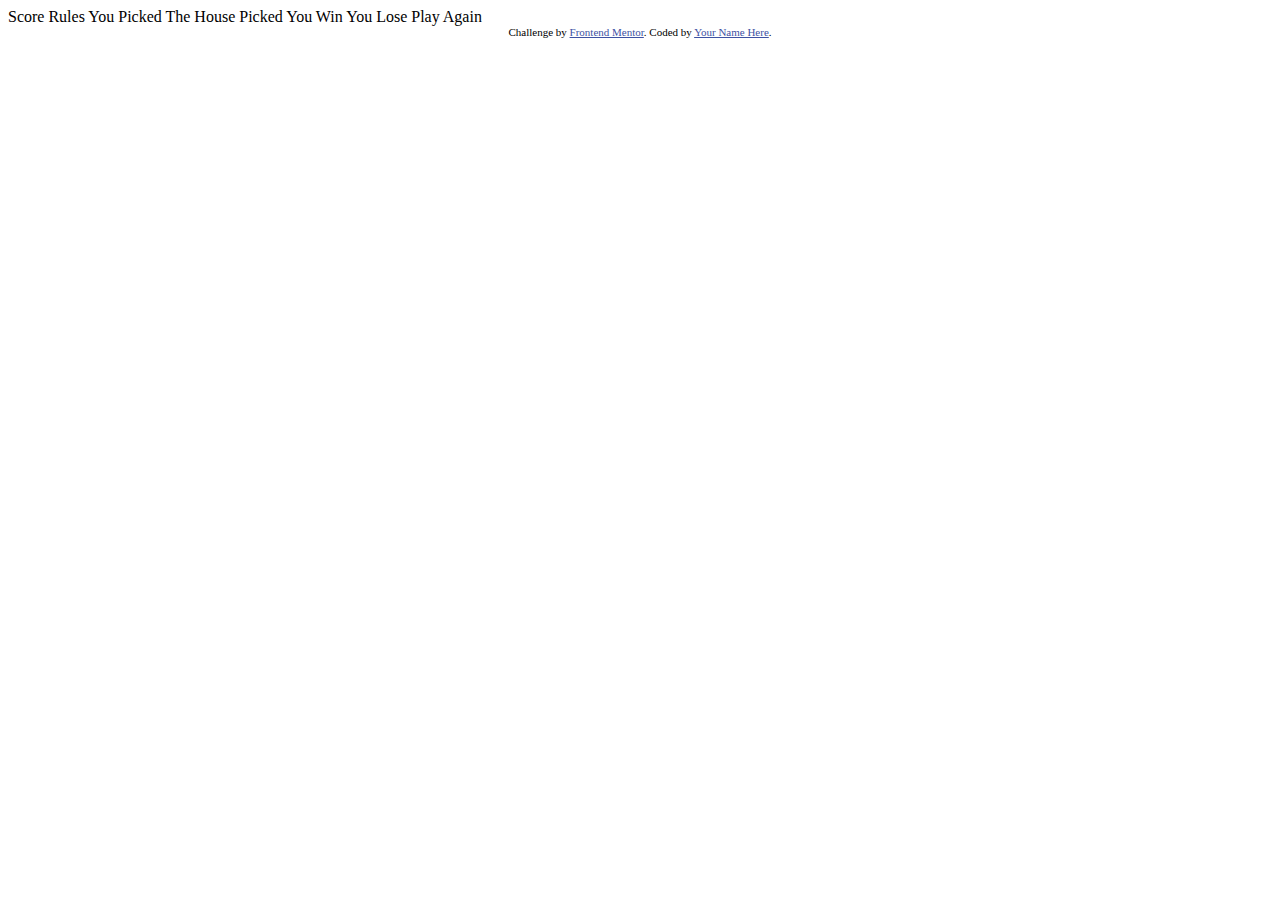
==== index.html @ a4fbf3fb "starting project" ====
<!DOCTYPE html>
<html lang="en">
<head>
  <meta charset="UTF-8">
  <meta name="viewport" content="width=device-width, initial-scale=1.0"> <!-- displays site properly based on user's device -->

  <link rel="icon" type="image/png" sizes="32x32" href="./images/favicon-32x32.png">
  
  <title>Frontend Mentor | Rock, Paper, Scissors</title>

  Score
  Rules

  You Picked
  The House Picked

  You Win
  You Lose

  Play Again

  <!-- Feel free to remove these styles or customise in your own stylesheet 👍 -->
  <style>
    .attribution { font-size: 11px; text-align: center; }
    .attribution a { color: hsl(228, 45%, 44%); }
  </style>
</head>
<body>


  
  <div class="attribution">
    Challenge by <a href="https://www.frontendmentor.io?ref=challenge" target="_blank">Frontend Mentor</a>. 
    Coded by <a href="#">Your Name Here</a>.
  </div>
</body>
</html>
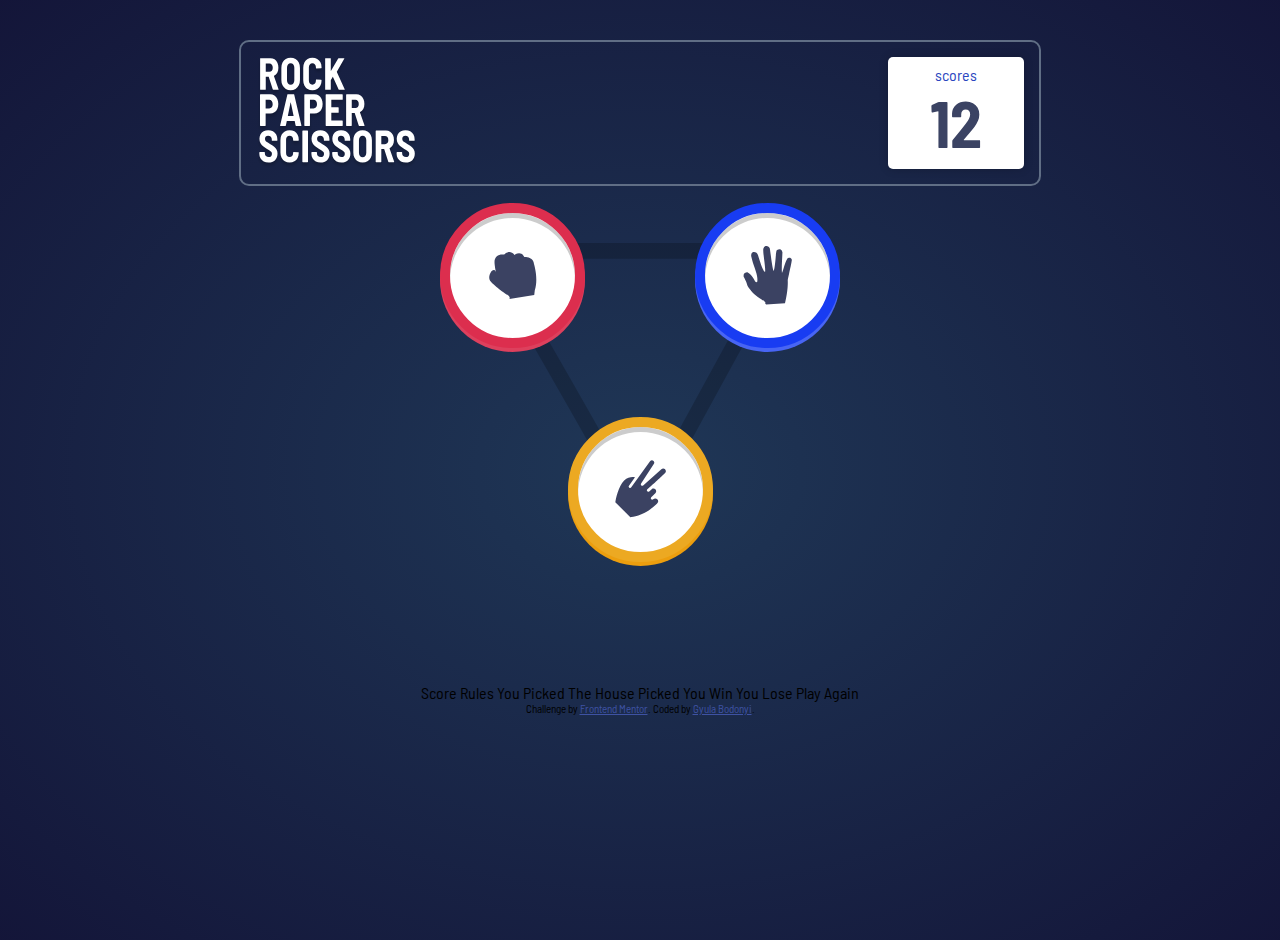
==== commit bc572787: "first page layout" ====
--- a/index.html
+++ b/index.html
@@ -1,12 +1,46 @@
 <!DOCTYPE html>
 <html lang="en">
+
 <head>
   <meta charset="UTF-8">
   <meta name="viewport" content="width=device-width, initial-scale=1.0"> <!-- displays site properly based on user's device -->
+  <title>Frontend Mentor | Rock, Paper, Scissors</title>
 
   <link rel="icon" type="image/png" sizes="32x32" href="./images/favicon-32x32.png">
-  
-  <title>Frontend Mentor | Rock, Paper, Scissors</title>
+  <!-- Fonts -->
+  <link href="https://fonts.googleapis.com/css2?family=Barlow+Semi+Condensed:wght@600;700&display=swap" rel="stylesheet">
+  <!-- Stylesheet -->
+  <link rel="stylesheet" href="styles.css">
+
+  <!-- jQery -->
+  <script src="https://ajax.googleapis.com/ajax/libs/jquery/3.5.1/jquery.min.js"></script>
+
+</head>
+
+<body>
+  <div class="score-board">
+    <img src="images/logo.svg" alt="logo" class="logo">
+    <div class="scores">
+      <p>scores</p>
+      <h2>12</h2>
+    </div>
+  </div>
+
+  <div class="play-start">
+        <img src="images/bg-triangle.svg" class="tri-bg">
+
+    <div class="item rock tri-1">
+    </div>
+
+    <div class="item  paper tri-2">
+    </div>
+
+    <div class="item  scissors tri-3">
+    </div>
+
+
+    <!-- <img src="images/image-rules.svg" alt=""> -->
+  </div>
 
   Score
   Rules
@@ -19,19 +53,14 @@
 
   Play Again
 
-  <!-- Feel free to remove these styles or customise in your own stylesheet 👍 -->
-  <style>
-    .attribution { font-size: 11px; text-align: center; }
-    .attribution a { color: hsl(228, 45%, 44%); }
-  </style>
-</head>
-<body>
+  <div class="attribution">
+    Challenge by <a href="https://www.frontendmentor.io?ref=challenge" target="_blank">Frontend Mentor</a>.
+    Coded by <a href="https://www.gyulabodonyi.com">Gyula Bodonyi</a>.
+  </div>
+  <script> </script>
+  <script type="text/javascript" src="index.js" >
 
+  </script>
+</body>
 
-  
-  <div class="attribution">
-    Challenge by <a href="https://www.frontendmentor.io?ref=challenge" target="_blank">Frontend Mentor</a>. 
-    Coded by <a href="#">Your Name Here</a>.
-  </div>
-</body>
-</html>+</html>
--- a/styles.css
+++ b/styles.css
@@ -0,0 +1,127 @@
+*{
+  /* box-sizing: border-box; */
+  padding: 0;
+  margin: 0;
+}
+
+body{
+  font-family: 'Barlow Semi Condensed', sans-serif;
+  background-image: radial-gradient(hsl(214, 47%, 23%), hsl(237, 49%, 15%));
+  height: 100vh;
+  text-align: center;
+}
+
+.score-board{
+  margin: 40px auto 0 auto;
+  border: solid 2px hsl(217, 16%, 45%);
+  border-radius: 10px;
+  width: 60%;
+  min-width: 400px;
+  padding: 15px;
+  display: flex;
+  justify-content: space-between;
+}
+
+.scores{
+  /* display: inline-block; */
+  display: flex;
+  flex-direction: column;
+  background-color: white;
+  box-shadow: 0 0 10px rgba(0,0,0,.2);
+  border-radius: 5px;
+  padding: 8px;
+  justify-content: space-between;
+  width: 120px;
+}
+
+.scores p{
+  color: hsl(229, 64%, 46%);
+}
+
+.scores h2 {
+  font-size: 4rem;
+  font-weight: bold;
+  margin: auto 0 0 0;
+  color: hsl(229, 25%, 31%);
+}
+
+/* Play area --------------------------------------- */
+
+.play-start{
+  /* background-color: red; */
+  width: 300px;
+  height: 400px;
+  min-width: 400px;
+  margin: 57px auto 40px;
+  position: relative;
+  justify-content: center;
+}
+
+.tri-1{
+  position: absolute;
+  left:0;
+  top:-40px;
+}
+
+.tri-2{
+  position: absolute;
+  right:0;
+  top:-40px;
+
+}
+
+.tri-3{
+  position: relative;
+  top:-120px;
+
+}
+.tri-bg{
+  left: 25%;
+  width: 80%;
+}
+
+/* Icons ------------------------------------------- */
+.item{
+  display: inline-block;
+background-color: white;
+border-radius: 50%;
+background-repeat: no-repeat;
+background-position: center;
+width: 25px;
+height: 25px;
+padding: 50px;
+transition: .5s;
+}
+
+.item:hover{
+  width: 50px;
+  height: 50px;
+}
+
+
+.rock{
+  border: solid 10px hsl(349, 71%, 52%);
+  box-shadow: 0 4px 0 hsl(349, 70%, 56%),
+            inset 0 5px 0  rgba(0,0,0,.2);
+  background-image: url(images/icon-rock.svg);
+}
+
+.paper{
+  border: solid 10px hsl(230, 89%, 52%);
+  box-shadow: 0 4px 0 hsl(230, 89%, 62%),
+            inset 0 5px 0  rgba(0,0,0,.2);
+  background-image: url(images/icon-paper.svg);
+}
+
+.scissors{
+  border: solid 10px hsl(40, 84%, 53%);
+  box-shadow: 0 4px 0 hsl(39, 89%, 49%),
+            inset 0 5px 0  rgba(0,0,0,.2);
+  background-image: url(images/icon-scissors.svg);
+}
+
+
+
+/* Footer ---------------------------------- */
+.attribution { font-size: 11px; text-align: center; }
+.attribution a { color: hsl(228, 45%, 44%); }
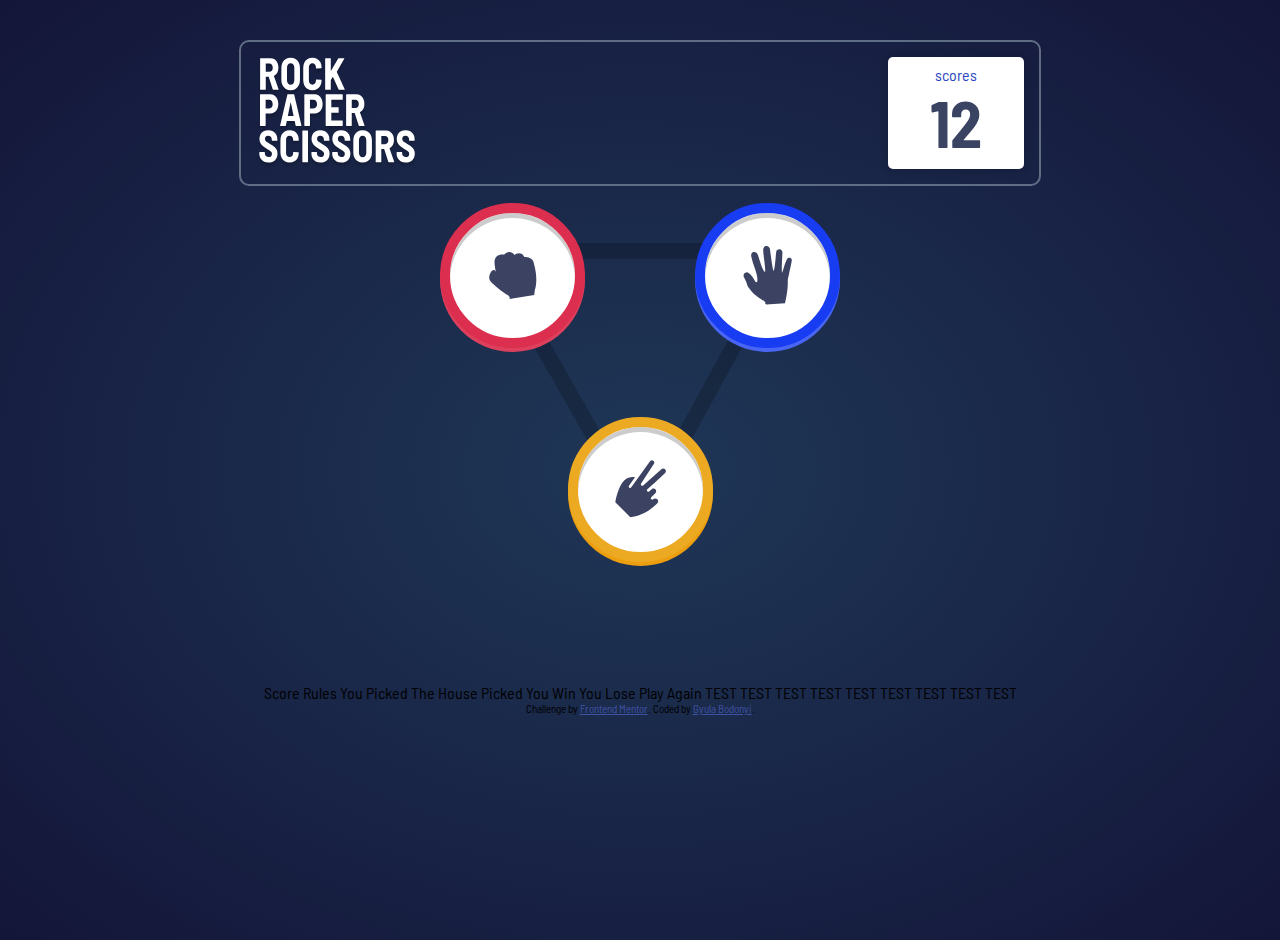
==== commit 7a6f6b9b: "test" ====
--- a/index.html
+++ b/index.html
@@ -12,8 +12,6 @@
   <!-- Stylesheet -->
   <link rel="stylesheet" href="styles.css">
 
-  <!-- jQery -->
-  <script src="https://ajax.googleapis.com/ajax/libs/jquery/3.5.1/jquery.min.js"></script>
 
 </head>
 
@@ -53,11 +51,14 @@
 
   Play Again
 
+  TEST TEST TEST TEST TEST TEST TEST TEST TEST 
+
   <div class="attribution">
     Challenge by <a href="https://www.frontendmentor.io?ref=challenge" target="_blank">Frontend Mentor</a>.
     Coded by <a href="https://www.gyulabodonyi.com">Gyula Bodonyi</a>.
   </div>
   <script> </script>
+  <script src="https://ajax.googleapis.com/ajax/libs/jquery/3.5.1/jquery.min.js"></script>
   <script type="text/javascript" src="index.js" >
 
   </script>
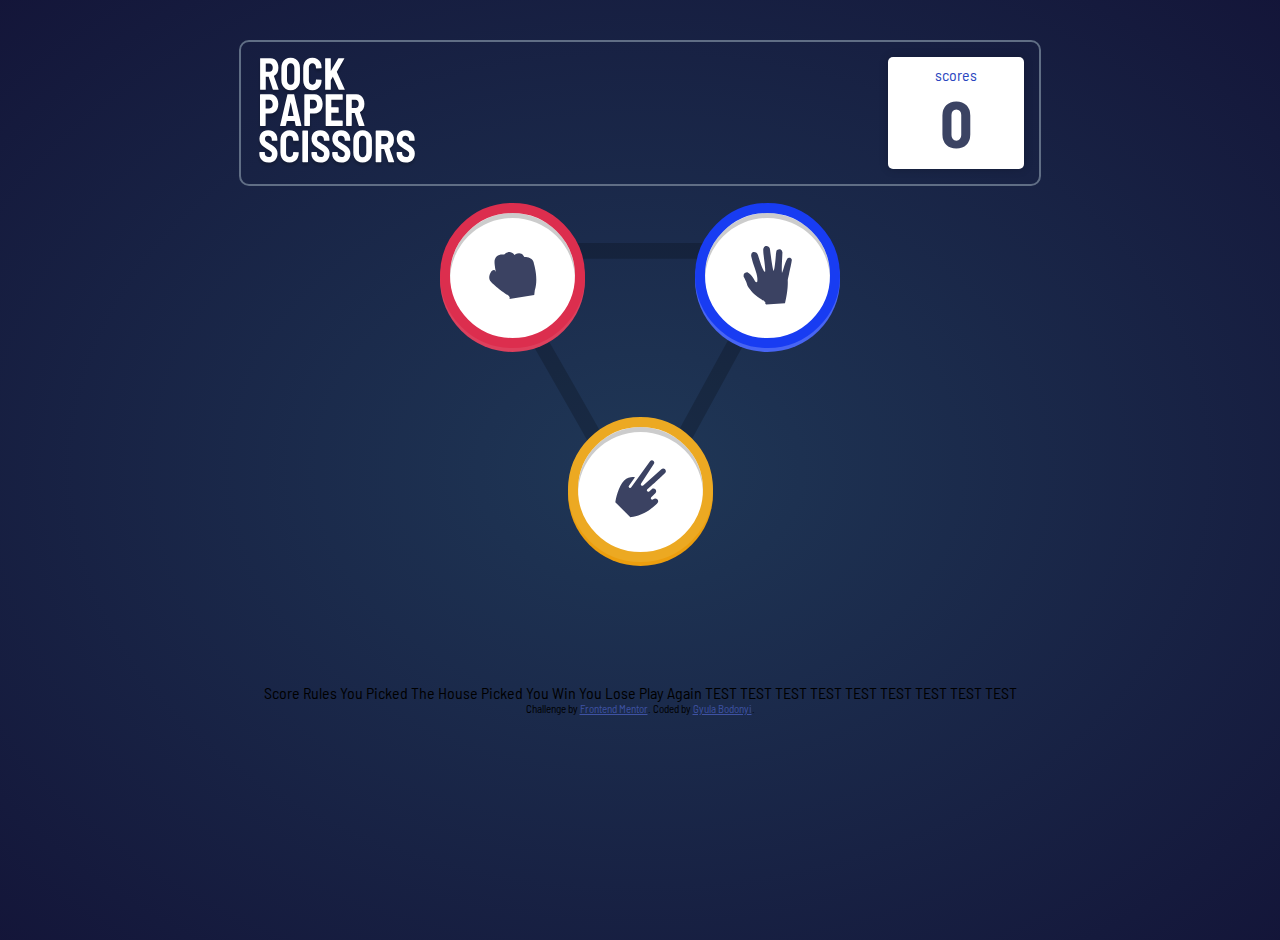
==== commit a2e0a80b: "workinng game mechanism and screens" ====
--- a/index.html
+++ b/index.html
@@ -20,12 +20,12 @@
     <img src="images/logo.svg" alt="logo" class="logo">
     <div class="scores">
       <p>scores</p>
-      <h2>12</h2>
+      <h2>0</h2>
     </div>
   </div>
 
   <div class="play-start">
-        <img src="images/bg-triangle.svg" class="tri-bg">
+    <img src="images/bg-triangle.svg" class="tri-bg">
 
     <div class="item rock tri-1">
     </div>
@@ -33,11 +33,26 @@
     <div class="item  paper tri-2">
     </div>
 
+
+
     <div class="item  scissors tri-3">
     </div>
 
+  </div>
 
-    <!-- <img src="images/image-rules.svg" alt=""> -->
+  <div class="play-end" disabled = true>
+
+    <div class="item-large ">
+    </div>
+
+    <div class="result-box">
+      <h1>YOU LOSE</h1>
+      <button type="button" name="button">PLAY AGAIN</button>
+    </div>
+
+    <div class="item-large ">
+    </div>
+
   </div>
 
   Score
@@ -51,7 +66,7 @@
 
   Play Again
 
-  TEST TEST TEST TEST TEST TEST TEST TEST TEST 
+  TEST TEST TEST TEST TEST TEST TEST TEST TEST
 
   <div class="attribution">
     Challenge by <a href="https://www.frontendmentor.io?ref=challenge" target="_blank">Frontend Mentor</a>.
@@ -59,7 +74,7 @@
   </div>
   <script> </script>
   <script src="https://ajax.googleapis.com/ajax/libs/jquery/3.5.1/jquery.min.js"></script>
-  <script type="text/javascript" src="index.js" >
+  <script type="text/javascript" src="index.js">
 
   </script>
 </body>
--- a/styles.css
+++ b/styles.css
@@ -1,17 +1,23 @@
-*{
+* {
   /* box-sizing: border-box; */
   padding: 0;
   margin: 0;
 }
 
-body{
+body {
   font-family: 'Barlow Semi Condensed', sans-serif;
   background-image: radial-gradient(hsl(214, 47%, 23%), hsl(237, 49%, 15%));
   height: 100vh;
   text-align: center;
 }
 
-.score-board{
+h1{
+  color: white;
+  font-size: 2.5rem;
+
+}
+
+.score-board {
   margin: 40px auto 0 auto;
   border: solid 2px hsl(217, 16%, 45%);
   border-radius: 10px;
@@ -22,19 +28,19 @@
   justify-content: space-between;
 }
 
-.scores{
+.scores {
   /* display: inline-block; */
   display: flex;
   flex-direction: column;
   background-color: white;
-  box-shadow: 0 0 10px rgba(0,0,0,.2);
+  box-shadow: 0 0 10px rgba(0, 0, 0, .2);
   border-radius: 5px;
   padding: 8px;
   justify-content: space-between;
   width: 120px;
 }
 
-.scores p{
+.scores p {
   color: hsl(229, 64%, 46%);
 }
 
@@ -46,8 +52,7 @@
 }
 
 /* Play area --------------------------------------- */
-
-.play-start{
+.play-start {
   /* background-color: red; */
   width: 300px;
   height: 400px;
@@ -57,71 +62,135 @@
   justify-content: center;
 }
 
-.tri-1{
-  position: absolute;
-  left:0;
-  top:-40px;
-}
-
-.tri-2{
-  position: absolute;
-  right:0;
-  top:-40px;
+.play-end {
+  /* background-color: red; */
+  display: none;
+  width: 600px;
+  height: 300px;
+  min-width: 400px;
+  margin: 57px auto 40px;
+  position: relative;
+  justify-content: center;
+  align-items: center;
 
 }
 
-.tri-3{
-  position: relative;
-  top:-120px;
+.result-box{
+  width: 200px;
+  height: 100%;
+  display: inline-block;
+  margin: 0 30px;
 
 }
-.tri-bg{
+
+.result-box button{
+  background-color: white;
+  width: 150px;
+  height: 30px;
+  margin-top: 20px;
+  border: solid 0;
+  border-radius: 5px;
+  font-weight: bold;
+  color: hsl(217, 16%, 45%);
+  transition: .2s;
+
+
+}
+.result-box button:hover{
+  border:solid 2px hsl(217, 16%, 45%);
+  width: 160px;
+  height: 35px;
+}
+
+.result-box h1{
+  margin-top: 40%;
+}
+
+.tri-1 {
+  position: absolute;
+  left: 0;
+  top: -40px;
+}
+
+.tri-2 {
+  position: absolute;
+  right: 0;
+  top: -40px;
+}
+
+.tri-3 {
+  position: relative;
+  top: -120px;
+}
+
+.tri-bg {
   left: 25%;
   width: 80%;
 }
 
+
+
 /* Icons ------------------------------------------- */
-.item{
+.item {
   display: inline-block;
-background-color: white;
-border-radius: 50%;
-background-repeat: no-repeat;
-background-position: center;
-width: 25px;
-height: 25px;
-padding: 50px;
-transition: .5s;
+  background-color: white;
+  border-radius: 50%;
+  background-repeat: no-repeat;
+  background-position: center;
+  width: 25px;
+  height: 25px;
+  padding: 50px;
+  transition: .5s;
 }
 
-.item:hover{
+.item:hover {
   width: 50px;
   height: 50px;
 }
 
+.item-large {
+  display: inline-block;
+  background-color: white;
+  border-radius: 50%;
+  background-repeat: no-repeat;
+  background-position: center;
+  width: 50px;
+  height: 50px;
+  padding: 50px;
+  transition: .2s;
+}
+/* .item-large:hover {
+  width: 45px;
+  height: 45px;
+} */
 
-.rock{
+.rock {
   border: solid 10px hsl(349, 71%, 52%);
   box-shadow: 0 4px 0 hsl(349, 70%, 56%),
-            inset 0 5px 0  rgba(0,0,0,.2);
+    inset 0 5px 0 rgba(0, 0, 0, .2);
   background-image: url(images/icon-rock.svg);
 }
 
-.paper{
+.paper {
   border: solid 10px hsl(230, 89%, 52%);
   box-shadow: 0 4px 0 hsl(230, 89%, 62%),
-            inset 0 5px 0  rgba(0,0,0,.2);
+    inset 0 5px 0 rgba(0, 0, 0, .2);
   background-image: url(images/icon-paper.svg);
 }
 
-.scissors{
+.scissors {
   border: solid 10px hsl(40, 84%, 53%);
   box-shadow: 0 4px 0 hsl(39, 89%, 49%),
-            inset 0 5px 0  rgba(0,0,0,.2);
+    inset 0 5px 0 rgba(0, 0, 0, .2);
   background-image: url(images/icon-scissors.svg);
 }
 
+/* Footer ---------------------------------- */
+.attribution {
+  font-size: 11px;
+  text-align: center;
+}
 
-
-/* Footer ---------------------------------- */
-.attribution { font-size: 11px; text-align: center; }
-.attribution a { color: hsl(228, 45%, 44%); }
+.attribution a {
+  color: hsl(228, 45%, 44%);
+}
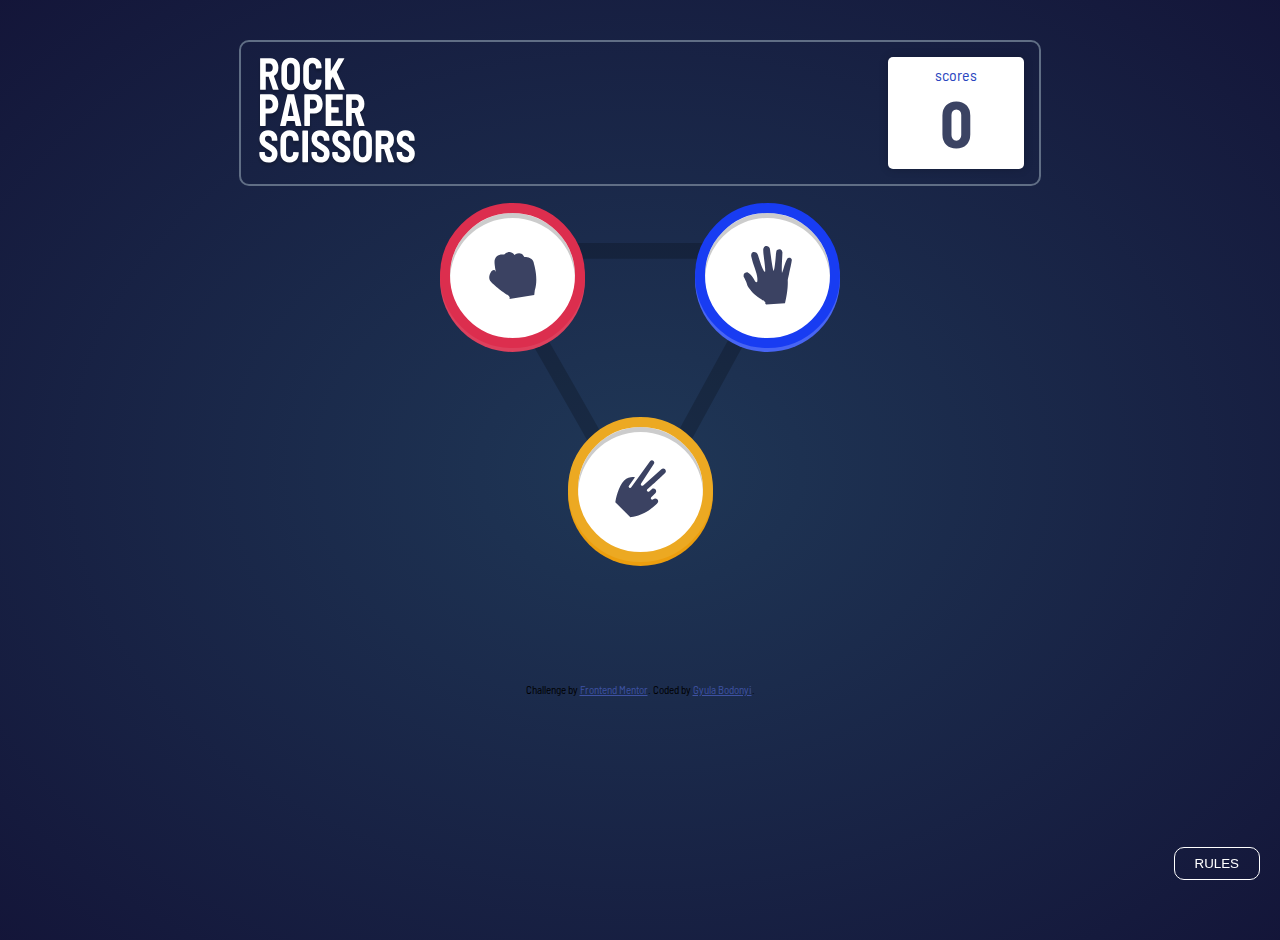
==== commit 8c511ca1: "rules button" ====
--- a/index.html
+++ b/index.html
@@ -55,18 +55,16 @@
 
   </div>
 
-  Score
-  Rules
+  <div class="rules">
+    <div class="">
+      <h2>RULES</h2>
+      <button type="button" name="button">x</button>
+      <br>
+      <img src="images/image-rules.svg" alt="">
+    </div>
+  </div>
 
-  You Picked
-  The House Picked
-
-  You Win
-  You Lose
-
-  Play Again
-
-  TEST TEST TEST TEST TEST TEST TEST TEST TEST
+  <button class="rule-button" type="button" name="button">RULES</button>
 
   <div class="attribution">
     Challenge by <a href="https://www.frontendmentor.io?ref=challenge" target="_blank">Frontend Mentor</a>.
--- a/styles.css
+++ b/styles.css
@@ -159,10 +159,7 @@
   padding: 50px;
   transition: .2s;
 }
-/* .item-large:hover {
-  width: 45px;
-  height: 45px;
-} */
+
 
 .rock {
   border: solid 10px hsl(349, 71%, 52%);
@@ -185,6 +182,58 @@
   background-image: url(images/icon-scissors.svg);
 }
 
+/* Rules ----------------------------------- */
+.rules{
+  background-color: rgba(0,0,0,.5);
+  position:fixed;
+  left:0;
+  top:0;
+  width:100%;
+  height: 100%;
+  height: 100%;
+  display: none;
+  align-items: center;
+  justify-content: center;
+  text-align: left;
+  z-index: 1;
+
+}
+
+.rules div{
+  background-color: white;
+  border-radius: 10px;
+  padding: 20px;
+}
+
+.rules h2{
+  color: hsl(229, 25%, 31%);
+  margin-bottom: 20px;
+  display: inline-block;
+}
+
+.rules button{
+  display: inline;
+  border: none;
+  background: none;
+  font-size: 1.5rem;
+  font-weight: bold;
+  float:right;
+  color: hsl(229, 25%, 31%);
+}
+
+.rule-button{
+  position: fixed;
+  right:20px;
+  bottom: 20px;
+  background: none;
+  border: solid white 1px;
+  border-radius: 10px;
+  color: white;
+  padding: 8px 20px;
+}
+
+
+
 /* Footer ---------------------------------- */
 .attribution {
   font-size: 11px;
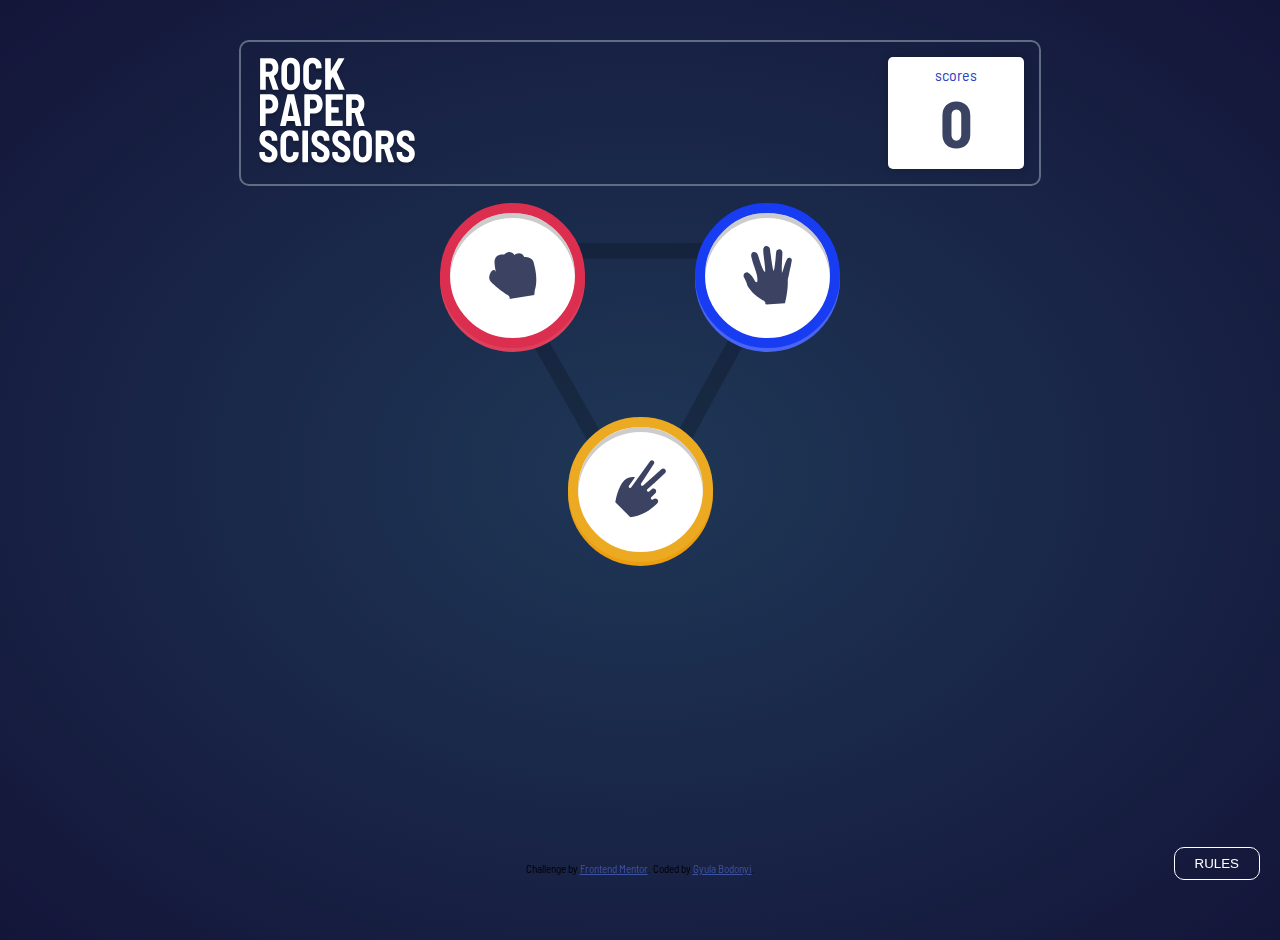
==== commit 9080607d: "winner circle, result titles, animations" ====
--- a/index.html
+++ b/index.html
@@ -43,14 +43,16 @@
   <div class="play-end" disabled = true>
 
     <div class="item-large ">
+      <p>Your choice</p>
     </div>
 
-    <div class="result-box">
+    <div class="result-box result-box-collapse">
       <h1>YOU LOSE</h1>
       <button type="button" name="button">PLAY AGAIN</button>
     </div>
 
-    <div class="item-large ">
+    <div class="item-large winner">
+      <p>Computer's choice</p>
     </div>
 
   </div>
@@ -61,6 +63,13 @@
       <button type="button" name="button">x</button>
       <br>
       <img src="images/image-rules.svg" alt="">
+    </div>
+
+    <div class="">
+      <h2>RULES</h2>
+      <br>
+      <img src="images/image-rules.svg" alt="">
+      <button type="button" name="button">x</button>
     </div>
   </div>
 
--- a/styles.css
+++ b/styles.css
@@ -1,5 +1,5 @@
 * {
-  /* box-sizing: border-box; */
+
   padding: 0;
   margin: 0;
 }
@@ -11,10 +11,9 @@
   text-align: center;
 }
 
-h1{
+h1 {
   color: white;
   font-size: 2.5rem;
-
 }
 
 .score-board {
@@ -53,9 +52,8 @@
 
 /* Play area --------------------------------------- */
 .play-start {
-  /* background-color: red; */
   width: 300px;
-  height: 400px;
+  height: 50%;
   min-width: 400px;
   margin: 57px auto 40px;
   position: relative;
@@ -63,27 +61,40 @@
 }
 
 .play-end {
-  /* background-color: red; */
   display: none;
-  width: 600px;
+  width: 50%;
   height: 300px;
-  min-width: 400px;
+  min-width: 600px;
   margin: 57px auto 40px;
   position: relative;
   justify-content: center;
   align-items: center;
-
-}
-
-.result-box{
+  /* flex-direction: column; */
+  /* flex-direction:row; */
+}
+
+.result-box {
   width: 200px;
   height: 100%;
-  display: inline-block;
   margin: 0 30px;
-
-}
-
-.result-box button{
+}
+
+.result-box-collapse {
+  animation-name: grow;
+  animation-duration: .5s;
+}
+
+@keyframes grow {
+  from {
+    transform: scale(.3);
+  }
+
+  to {
+    transform: scale(1);
+  }
+}
+
+.result-box button {
   background-color: white;
   width: 150px;
   height: 30px;
@@ -93,16 +104,15 @@
   font-weight: bold;
   color: hsl(217, 16%, 45%);
   transition: .2s;
-
-
-}
-.result-box button:hover{
-  border:solid 2px hsl(217, 16%, 45%);
+}
+
+.result-box button:hover {
+  border: solid 2px hsl(217, 16%, 45%);
   width: 160px;
   height: 35px;
 }
 
-.result-box h1{
+.result-box h1 {
   margin-top: 40%;
 }
 
@@ -127,8 +137,6 @@
   left: 25%;
   width: 80%;
 }
-
-
 
 /* Icons ------------------------------------------- */
 .item {
@@ -149,17 +157,54 @@
 }
 
 .item-large {
-  display: inline-block;
+  display: flex;
   background-color: white;
   border-radius: 50%;
   background-repeat: no-repeat;
   background-position: center;
-  width: 50px;
-  height: 50px;
+  width: 40px;
   padding: 50px;
   transition: .2s;
-}
-
+  justify-content: center;
+
+
+}
+
+.item-large p{
+  text-align: center;
+  display: inline-block;
+  width: 150px;
+  color: white;
+  position: relative;
+  bottom: 120px;
+
+}
+
+.winner {
+  animation-name: win-anim;
+  animation-duration: 1s;
+  animation-fill-mode: forwards;
+}
+
+@keyframes win-anim {
+  from {
+    box-shadow:
+      0 0 0 0px rgba(255, 255, 255, .2),
+      0 0 0 0px rgba(255, 255, 255, .15),
+      0 0 0 0px rgba(255, 255, 255, .1),
+      0 0 0 0px rgba(255, 255, 255, .05),
+      0 0 0 0px rgba(255, 255, 255, .01);
+  }
+
+  to {
+    box-shadow:
+      0 0 0 40px rgba(255, 255, 255, .2),
+      0 0 0 60px rgba(255, 255, 255, .15),
+      0 0 0 80px rgba(255, 255, 255, .1),
+      0 0 0 100px rgba(255, 255, 255, .05),
+      0 0 0 120px rgba(255, 255, 255, .01);
+  }
+}
 
 .rock {
   border: solid 10px hsl(349, 71%, 52%);
@@ -183,12 +228,12 @@
 }
 
 /* Rules ----------------------------------- */
-.rules{
-  background-color: rgba(0,0,0,.5);
-  position:fixed;
-  left:0;
-  top:0;
-  width:100%;
+.rules {
+  background-color: rgba(0, 0, 0, .5);
+  position: fixed;
+  left: 0;
+  top: 0;
+  width: 100%;
   height: 100%;
   height: 100%;
   display: none;
@@ -196,34 +241,33 @@
   justify-content: center;
   text-align: left;
   z-index: 1;
-
-}
-
-.rules div{
+}
+
+.rules div {
   background-color: white;
   border-radius: 10px;
   padding: 20px;
 }
 
-.rules h2{
+.rules h2 {
   color: hsl(229, 25%, 31%);
   margin-bottom: 20px;
   display: inline-block;
 }
 
-.rules button{
+.rules button {
   display: inline;
   border: none;
   background: none;
   font-size: 1.5rem;
   font-weight: bold;
-  float:right;
+  float: right;
   color: hsl(229, 25%, 31%);
 }
 
-.rule-button{
+.rule-button {
   position: fixed;
-  right:20px;
+  right: 20px;
   bottom: 20px;
   background: none;
   border: solid white 1px;
@@ -232,14 +276,99 @@
   padding: 8px 20px;
 }
 
-
+.rules div:nth-child(1) {
+  display: block;
+}
+
+.rules div:nth-child(2) {
+  display: none;
+}
 
 /* Footer ---------------------------------- */
 .attribution {
   font-size: 11px;
   text-align: center;
+  position: fixed;
+  bottom: 25px;
+  left:0;
+  right: 0;
 }
 
 .attribution a {
   color: hsl(228, 45%, 44%);
 }
+
+@media(max-width: 650px) {
+  .play-end {
+    height: 500px;
+    flex-direction: column;
+    width: 100%;
+    margin: 0;
+    min-width: 0;
+  }
+
+  .result-box {
+    height: 100px;
+    margin-top: 30px;
+  }
+
+  .result-box h1 {
+    margin: 0;
+  }
+
+  .play-end{
+    margin-top: 50px;
+  }
+  .item-large{
+    margin-top: 100px;
+  }
+}
+
+@media(max-width: 450px) {
+  .score-board {
+    width: 80%;
+    min-width: 250px;
+  }
+
+  .play-start {
+    width: 80%;
+    min-width: 250px;
+    height: 40%;
+  }
+
+  .item {
+    transform: scale(.8);
+  }
+
+  .score-board img {
+    display: inline;
+  }
+
+  .rules {
+    background-color: white;
+    text-align: center;
+    justify-content: center;
+  }
+
+  .rules div:nth-child(1) {
+    display: none;
+  }
+
+  .rules div:nth-child(2) {
+    display: block;
+  }
+
+  .rules img {
+    display: block;
+  }
+
+  .rules button {
+    float: none;
+    border: none;
+    background: none;
+    font-size: 1.5rem;
+    font-weight: bold;
+    color: hsl(229, 25%, 31%);
+    margin-top: 20px;
+  }
+}
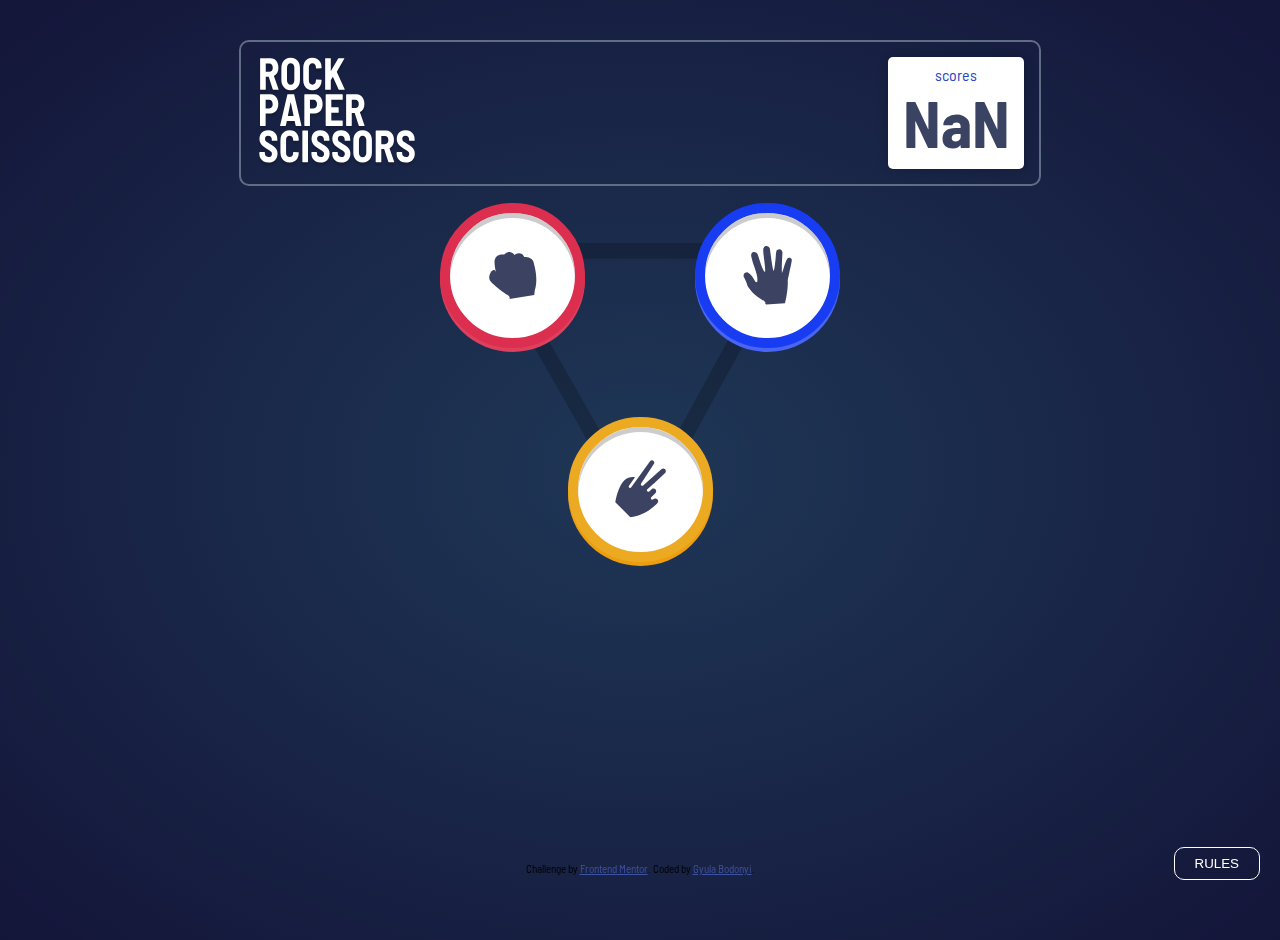
==== commit 7dad1900: "ready game with local storing points" ====
--- a/index.html
+++ b/index.html
@@ -43,7 +43,7 @@
   <div class="play-end" disabled = true>
 
     <div class="item-large ">
-      <p>Your choice</p>
+        <p>YOU PICKED </p>
     </div>
 
     <div class="result-box result-box-collapse">
@@ -52,7 +52,7 @@
     </div>
 
     <div class="item-large winner">
-      <p>Computer's choice</p>
+      <p>THE HOUSE PEICKED</p>
     </div>
 
   </div>
@@ -73,11 +73,14 @@
     </div>
   </div>
 
-  <button class="rule-button" type="button" name="button">RULES</button>
+  <div class="rule-button">
+    <button  type="button" name="button">RULES</button>
+  </div>
+
 
   <div class="attribution">
     Challenge by <a href="https://www.frontendmentor.io?ref=challenge" target="_blank">Frontend Mentor</a>.
-    Coded by <a href="https://www.gyulabodonyi.com">Gyula Bodonyi</a>.
+    Coded by <a href="https://www.gyulabodonyi.com" target="_blank">Gyula Bodonyi</a>.
   </div>
   <script> </script>
   <script src="https://ajax.googleapis.com/ajax/libs/jquery/3.5.1/jquery.min.js"></script>
--- a/styles.css
+++ b/styles.css
@@ -157,12 +157,14 @@
 }
 
 .item-large {
-  display: flex;
+  position: relative;
+  display: block;
   background-color: white;
   border-radius: 50%;
   background-repeat: no-repeat;
   background-position: center;
   width: 40px;
+  height: 40px;
   padding: 50px;
   transition: .2s;
   justify-content: center;
@@ -173,10 +175,13 @@
 .item-large p{
   text-align: center;
   display: inline-block;
+
   width: 150px;
   color: white;
-  position: relative;
-  bottom: 120px;
+  position: absolute;
+  left:0;
+  right: 0;
+  bottom: 160px;
 
 }
 
@@ -265,10 +270,13 @@
   color: hsl(229, 25%, 31%);
 }
 
-.rule-button {
+.rule-button{
   position: fixed;
   right: 20px;
   bottom: 20px;
+}
+
+.rule-button button{
   background: none;
   border: solid white 1px;
   border-radius: 10px;
@@ -300,8 +308,11 @@
 
 @media(max-width: 650px) {
   .play-end {
-    height: 500px;
+    margin-top: 30px;
+    height: 600px;
     flex-direction: column;
+    align-content: space-between;
+    justify-content: center;
     width: 100%;
     margin: 0;
     min-width: 0;
@@ -309,19 +320,19 @@
 
   .result-box {
     height: 100px;
-    margin-top: 30px;
+    margin: 30px 0 80px;
   }
 
   .result-box h1 {
     margin: 0;
   }
 
-  .play-end{
-    margin-top: 50px;
-  }
-  .item-large{
+
+  /* .item-large{
     margin-top: 100px;
-  }
+    width: 40px;
+    height: 40px;
+  } */
 }
 
 @media(max-width: 450px) {
@@ -371,4 +382,14 @@
     color: hsl(229, 25%, 31%);
     margin-top: 20px;
   }
-}
+
+
+
+  .rule-button{
+    display: block;
+    bottom: 50px;
+    left:0;
+    right: 0;
+    position: fixed;
+  }
+}
